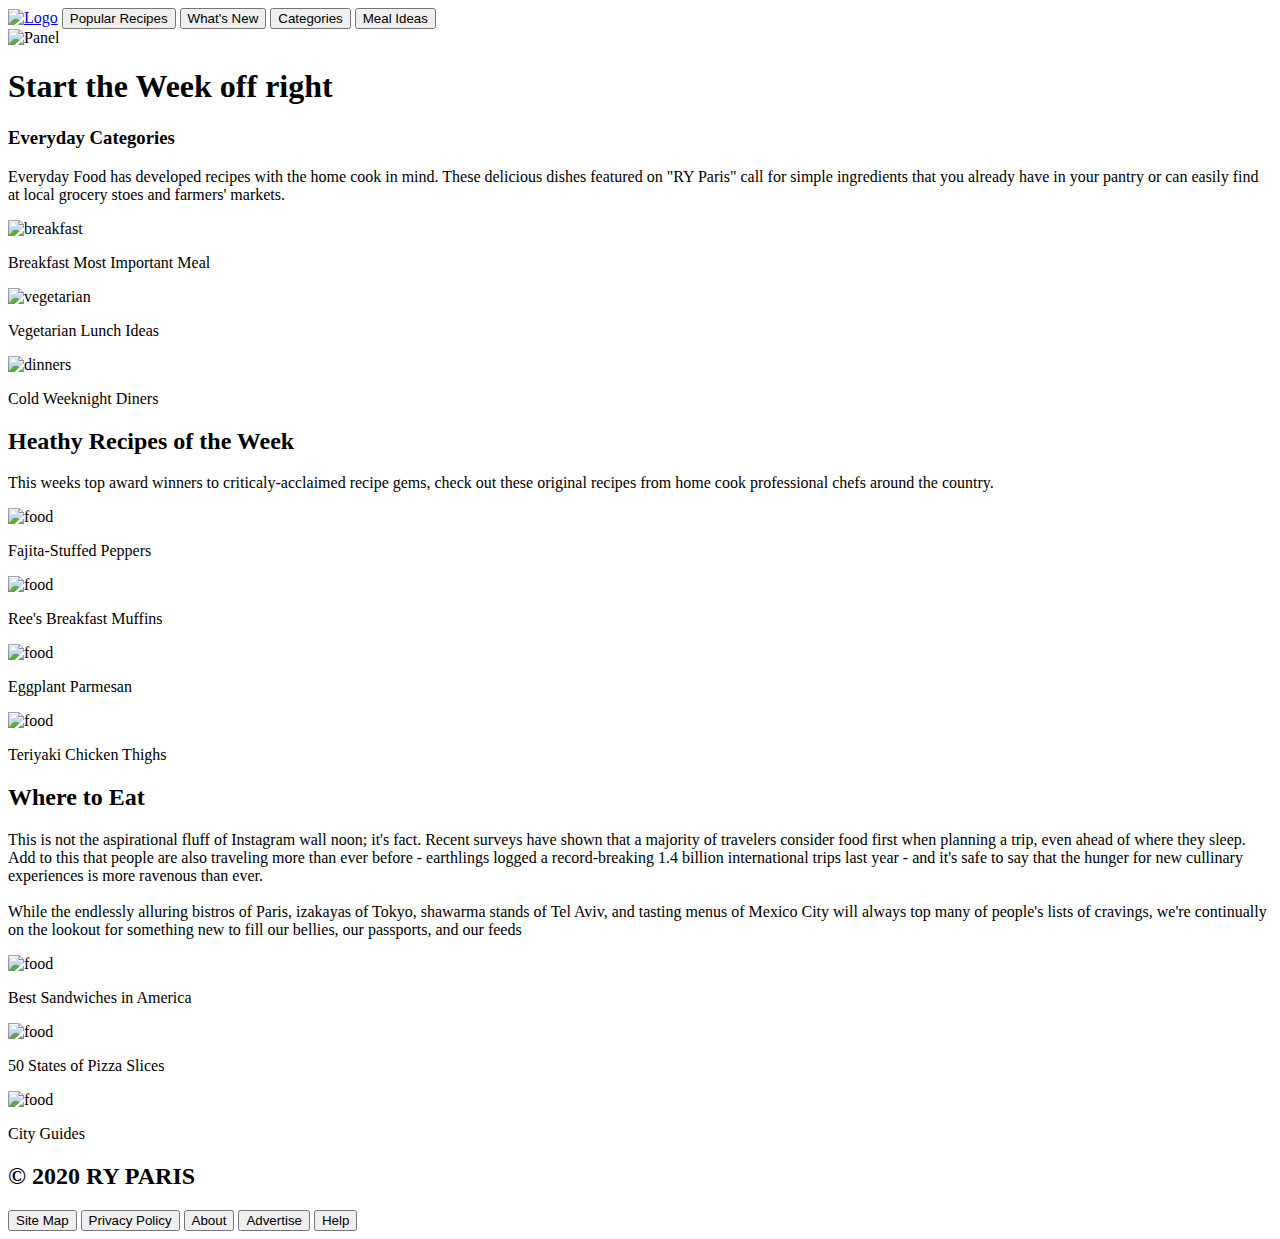
==== index.html @ add65157 "commit" ====
<!DOCTYPE html>
<html lang="en">
<head>
    <meta charset="UTF-8">
    <meta name="viewport" content="width=device-width, initial-scale=1.0">
    <link rel="stylesheet" type="text/css" href="css/style.css">
    <title>RY Paris</title>
</head>
<body>
    <header>
        <a href="index.html"><img src="images/ryparis-logo.png" alt="Logo" class="logo"></a>
        <a href="recipe.html"><button>Popular Recipes</button></a>
        <button>What's New</button>
        <button>Categories</button>
        <button>Meal Ideas</button>
    </header>
    <div class = "whiteline"></div>
    <div class = "first-panel">
        <img src="images/hero-image.png" alt="Panel" class="first-panel-img">
        <h1 id = "header1">Start the Week off right</h1>
    </div>

    <div class = second-panel>
        <h3 id = "header2">Everyday Categories</h3>
        <p id="paragraph2">Everyday Food has developed recipes with the home cook in mind.
            These delicious dishes featured on "RY Paris" call for simple
            ingredients that you already have in your pantry or can easily
            find at local grocery stoes and farmers' markets.
        </p>
        
        <div class ="second-panel-img">
            <div class = "item2">
                <img src="images/breakfast-ideas.jpg" alt ="breakfast">
                <p class = "secondpaneltext">Breakfast Most Important Meal</p>
            </div>
            <div class = "item2">
                <img src="images/vegetarian-ideas.jpg" alt ="vegetarian">
                <p class = "secondpaneltext">Vegetarian Lunch Ideas</p>
            </div>
            <div class = "item2">
                <img src="images/cold-weather-dinners.jpeg" alt ="dinners">
                <p class = "secondpaneltext">Cold Weeknight Diners</p>
            </div> 
        </div>
    </div>

    <div class = third-panel>
        <h2 id = "header3">Heathy Recipes of the Week</h2>
        <p id="paragraph3">
            This weeks top award winners to criticaly-acclaimed recipe gems,
            check out these original recipes from home cook professional chefs around the country.
        </p>
        <div class = "third-panel-img">
            <div class = "item3">
                <img src="images/fajita-peppers.jpeg" alt ="food" class ="third-panel-img">
                <p class = "third-panel-text">
                    Fajita-Stuffed Peppers
                </p>
            </div>
            <div class = "item3">
                <img src="images/muffins.jpeg" alt ="food" class ="third-panel-img">
                <p class = "third-panel-text">
                    Ree's Breakfast Muffins
                </p>
            </div>
            <div class = "item3">
                <img src="images/eggplant-parmesan.jpg" alt ="food" class ="third-panel-img">
                <p class = "third-panel-text">
                    Eggplant Parmesan
                </p>
            </div>
            <div class = "item3">
                <img src="images/bengal-burger.jpg" alt ="food" class ="third-panel-img">
                <p class = "third-panel-text">
                    Teriyaki Chicken Thighs
                </p>
            </div>
        </div>
    </div>

    <div class = fourth-panel>
        <h2 id = "header4">Where to Eat</h2>
        <p id="paragraph4">
            This is not the aspirational fluff of Instagram wall noon; it's fact. Recent
            surveys have shown that a majority of travelers consider food first 
            when planning a trip, even ahead of where they sleep. Add to this that people are
            also traveling more than ever before - earthlings logged a record-breaking 1.4 billion
            international trips last year - and it's safe to say that the hunger for new cullinary
            experiences is more ravenous than ever.
            <br>
            <br>
            While the endlessly alluring bistros of Paris, izakayas of Tokyo, shawarma stands of 
            Tel Aviv, and tasting menus of Mexico City will always top many of people's lists
            of cravings, we're continually on the lookout for something new to fill our bellies,
            our passports, and our feeds
        </p>
        <div class = "fourth-panel-img">
            <div class = "item4">
                <img src="images/burger.jpg" alt ="food" class ="fourth-panel-img">
                <p class = "fourth-panel-text">
                    Best Sandwiches in America
                </p>
            </div>
            <div class = "item4">
                <img src="images/pizza.jpeg" alt ="food" class ="fourth-panel-img">
                <p class = "fourth-panel-text">
                    50 States of Pizza Slices
                </p>
            </div>
            <div class = "item4">
                <img src="images/fajita-peppers.jpeg" alt ="food" class ="fourth-panel-img">
                <p class = "fourth-panel-text">
                    City Guides
                </p>
            </div>
        </div>
    </div>

    <footer>
        <h2 class = "footerheader">&copy; 2020 RY PARIS</h2>
        <div class = "footerbuttons">
            <button>Site Map</button>
            <button>Privacy Policy</button>
            <button>About</button>
            <button>Advertise</button>
            <button>Help</button>
        </div>
    </footer>
</body>
</html>
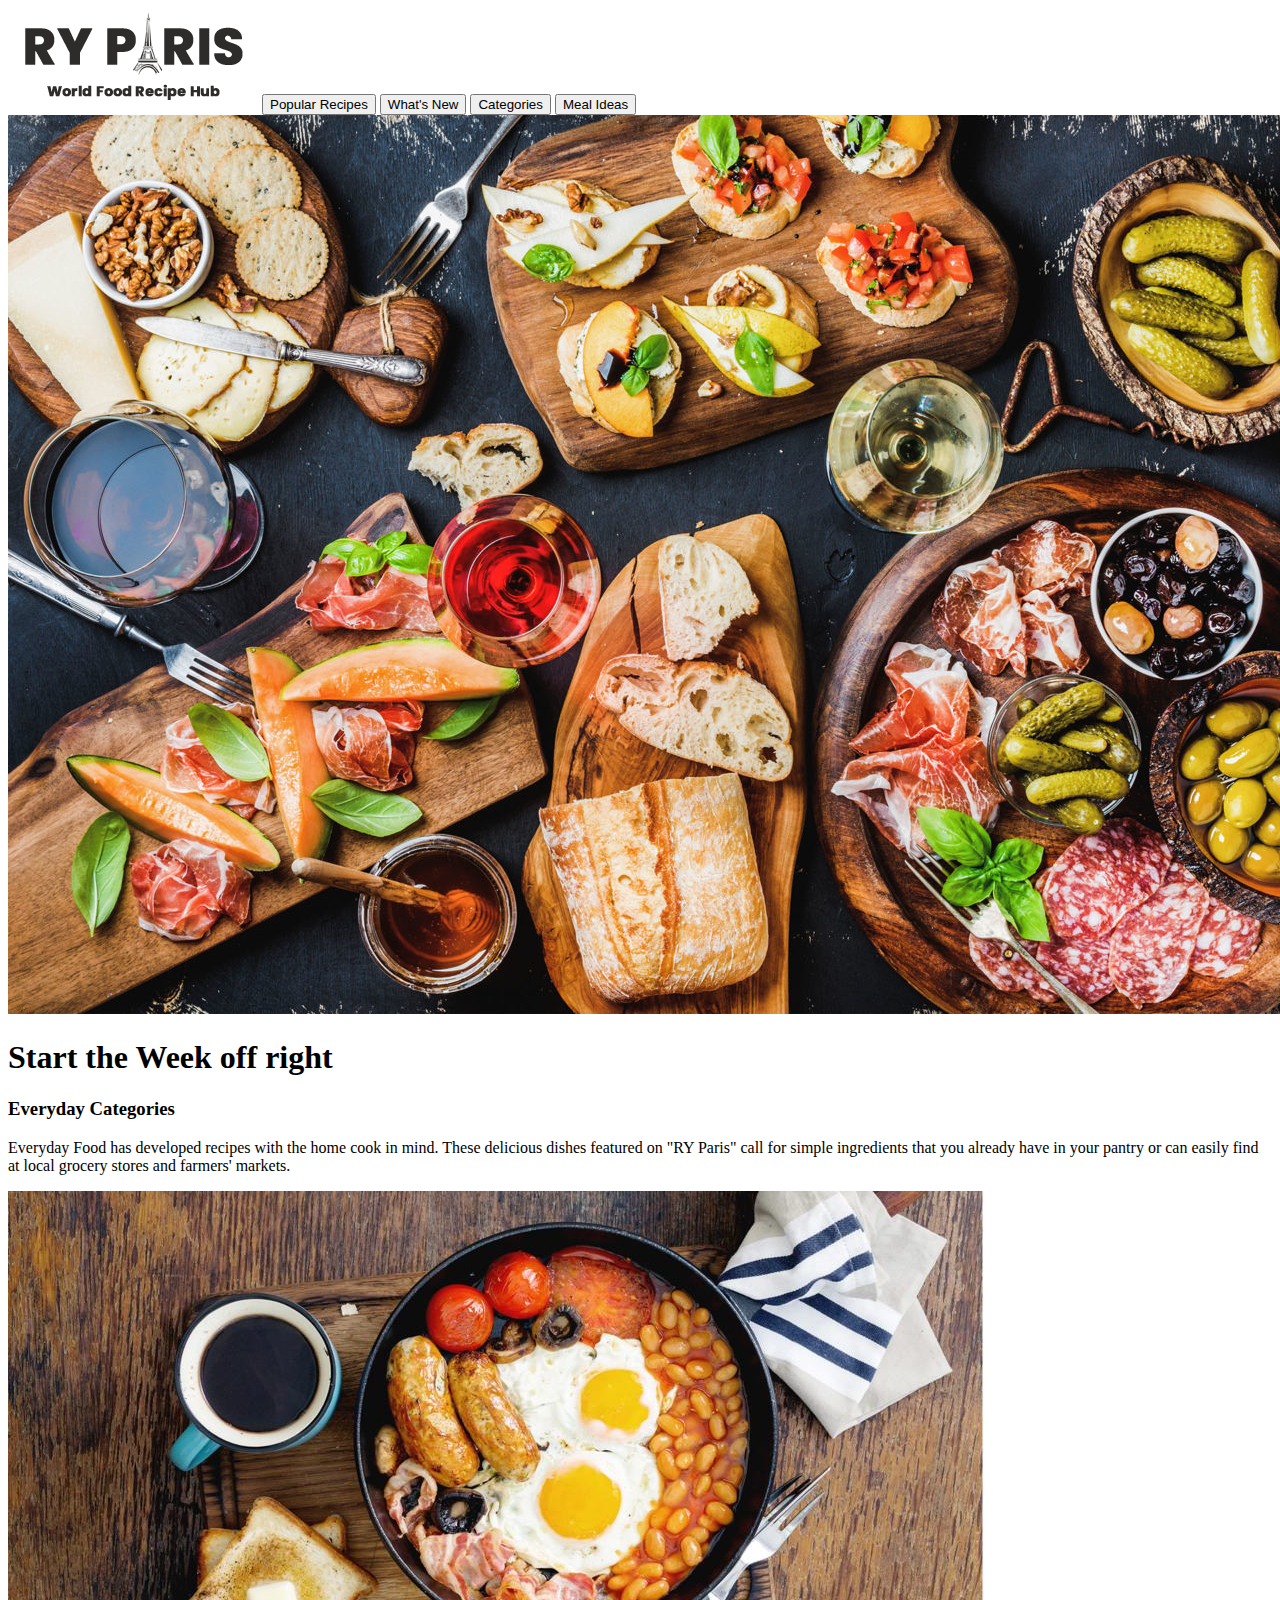
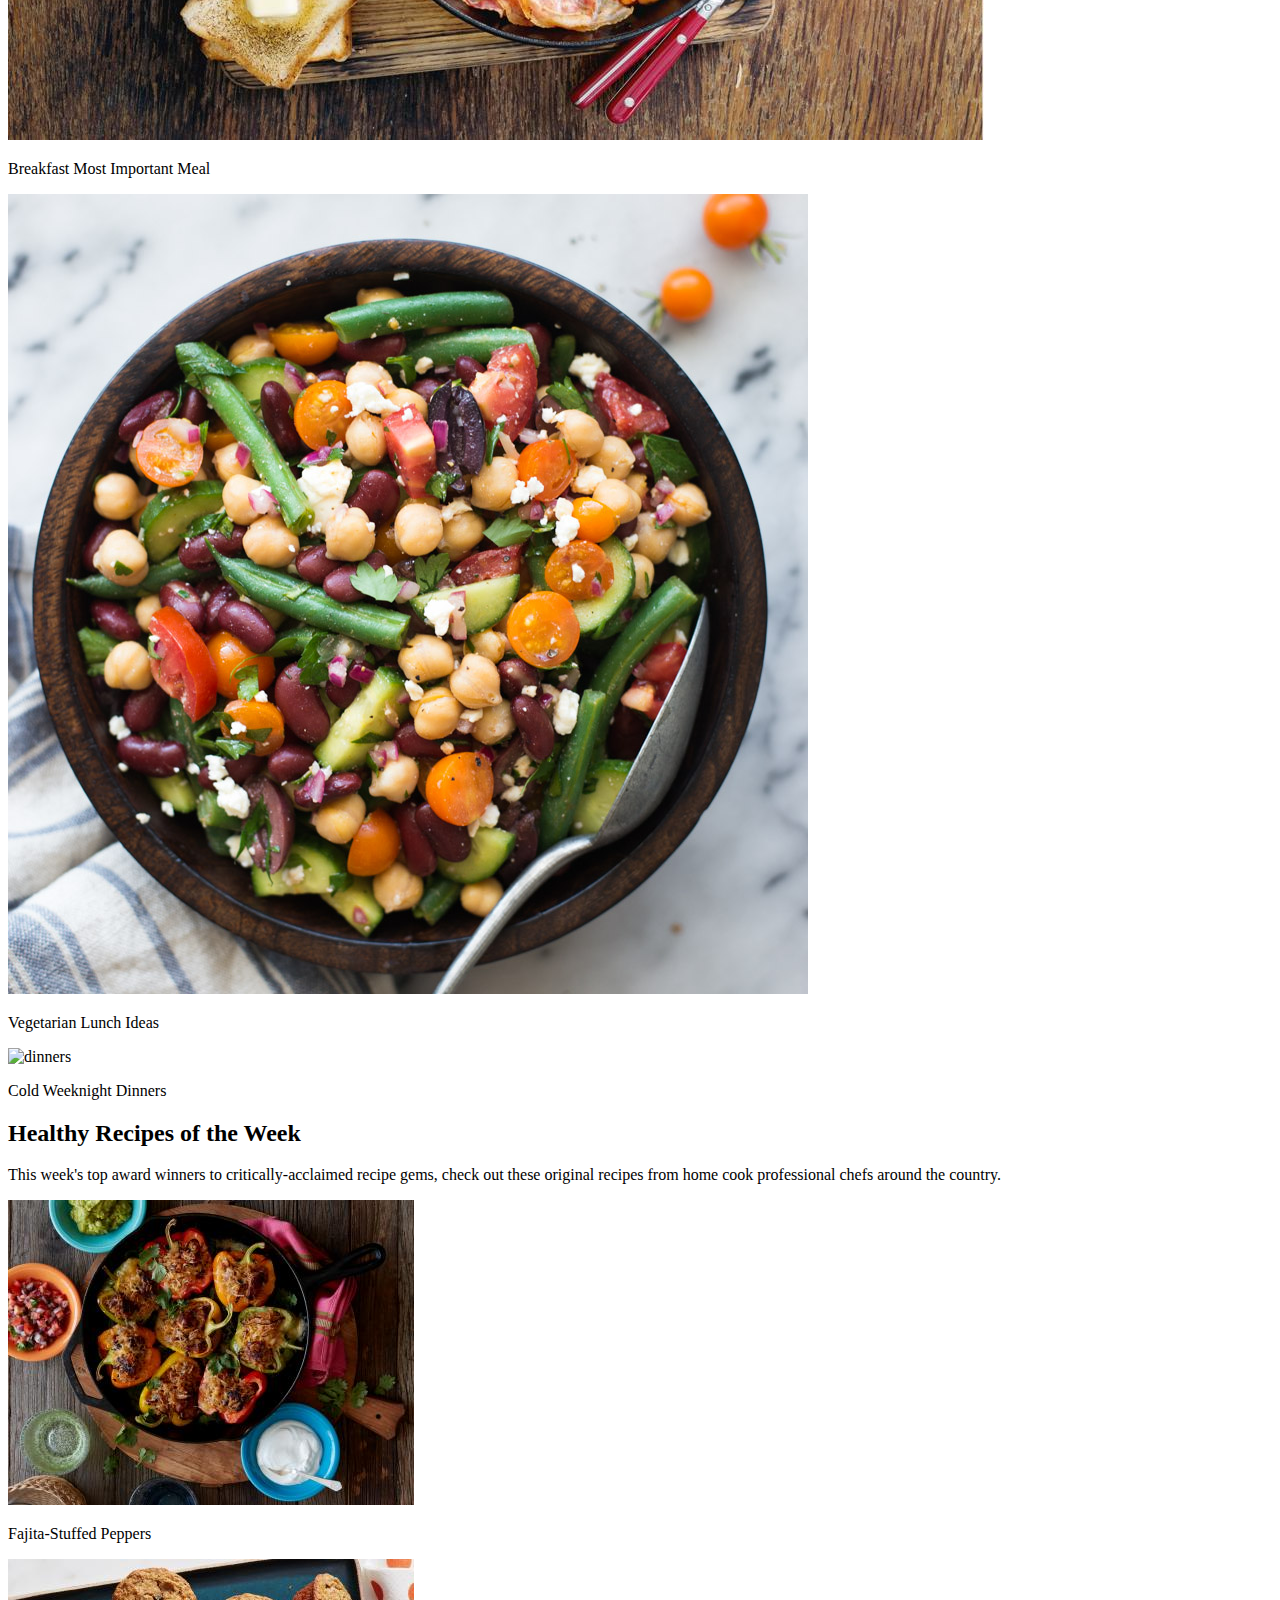
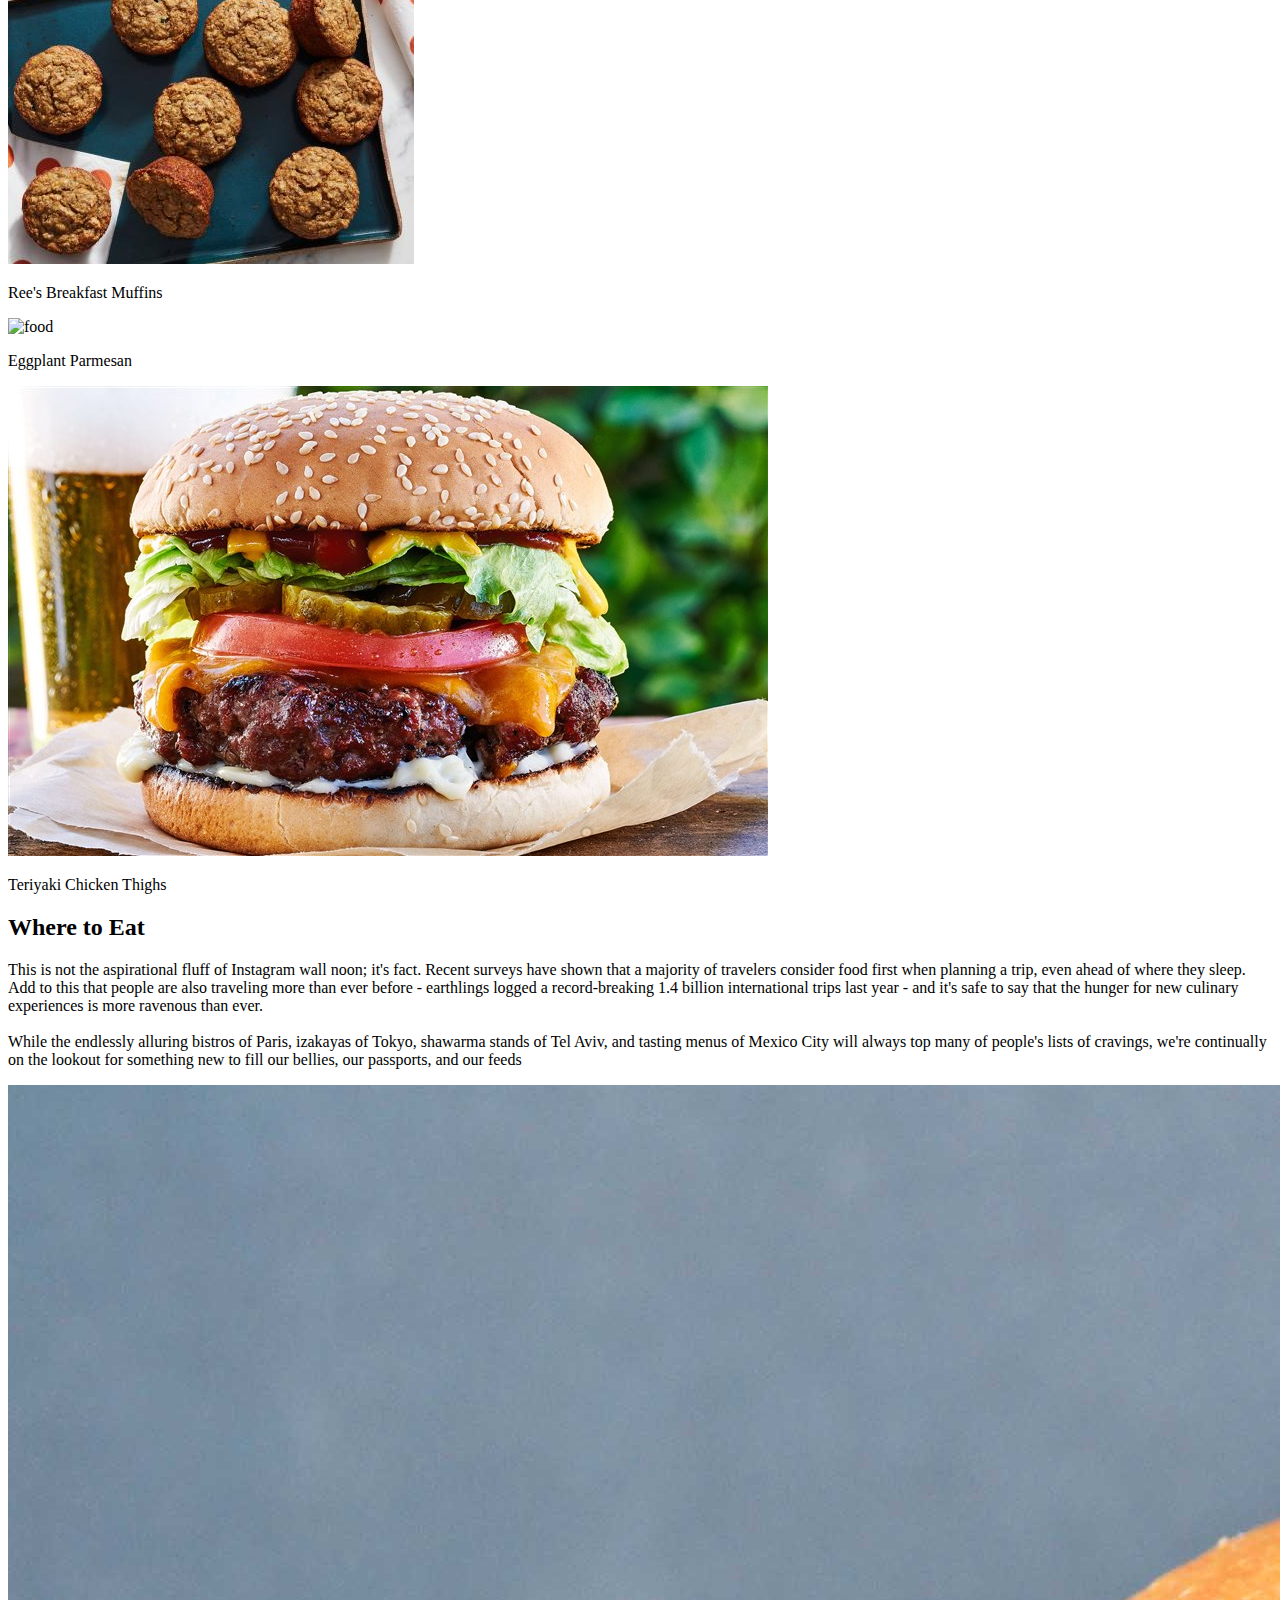
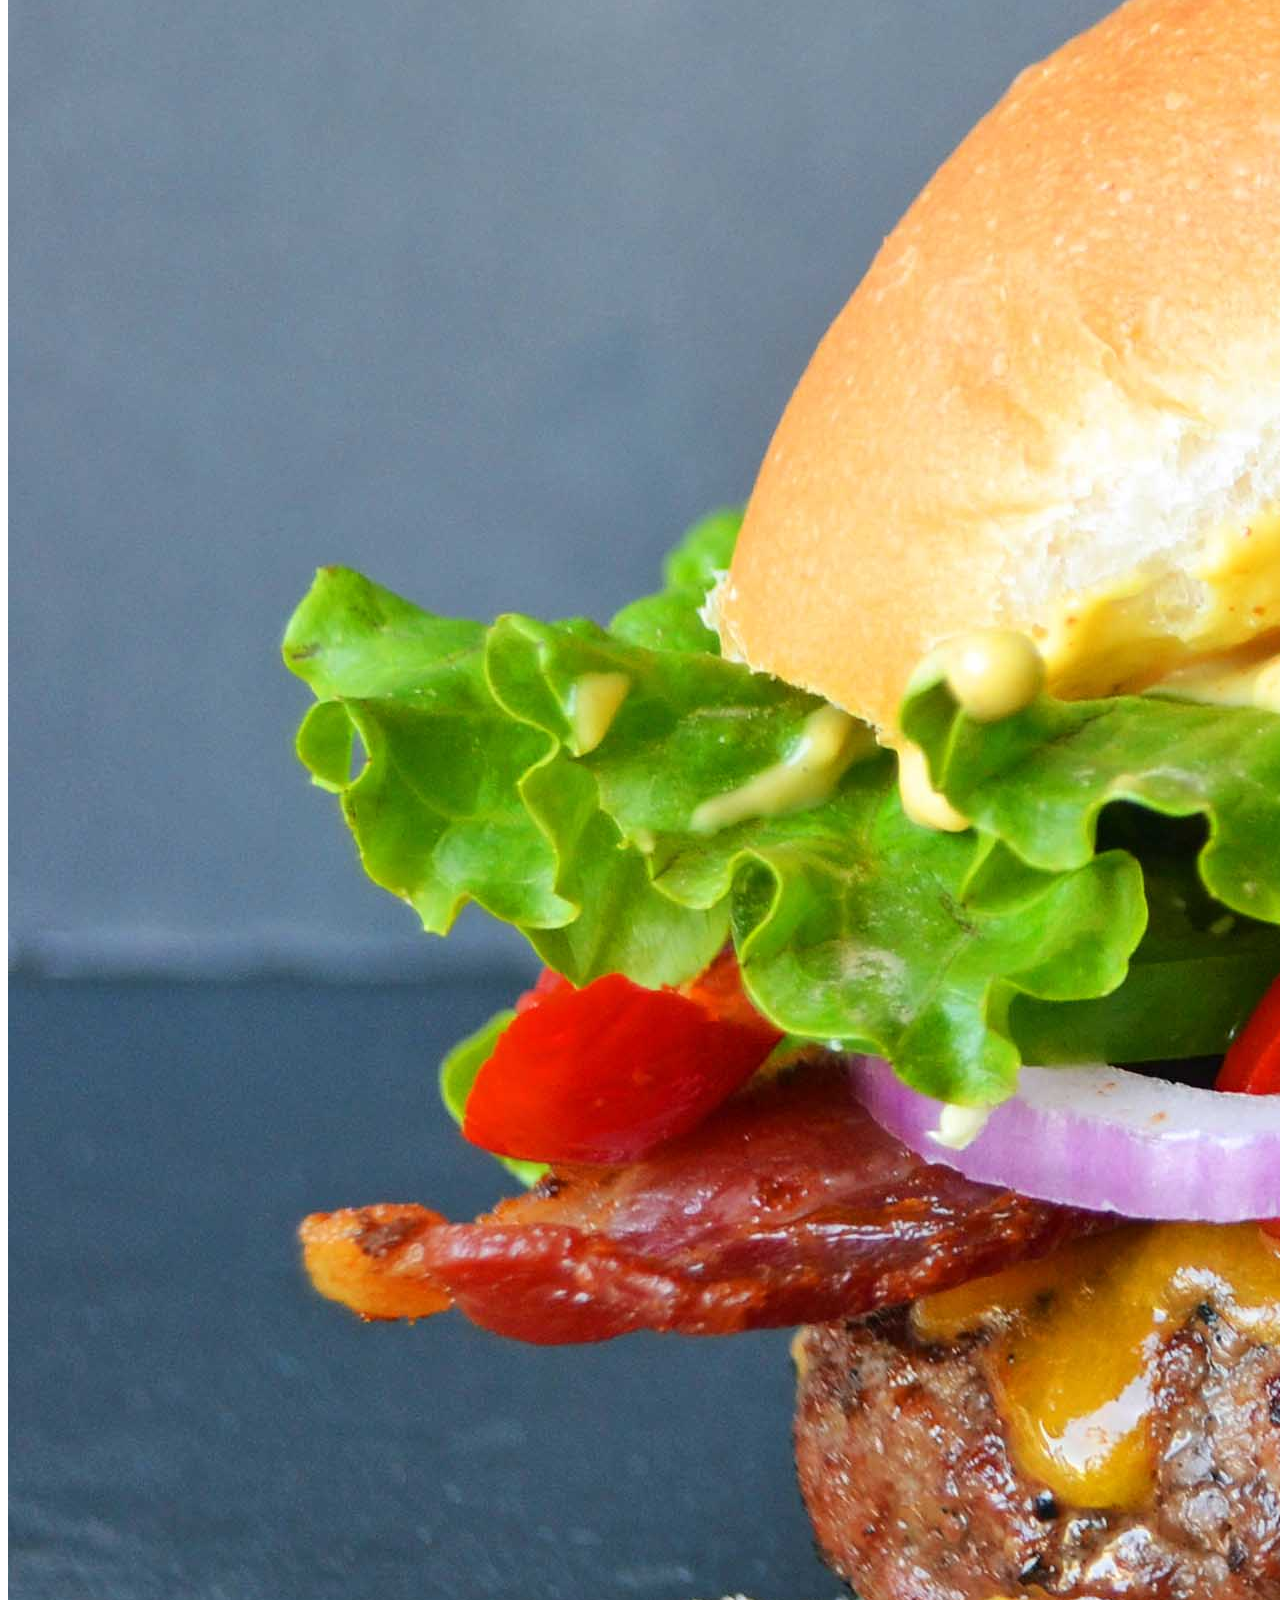
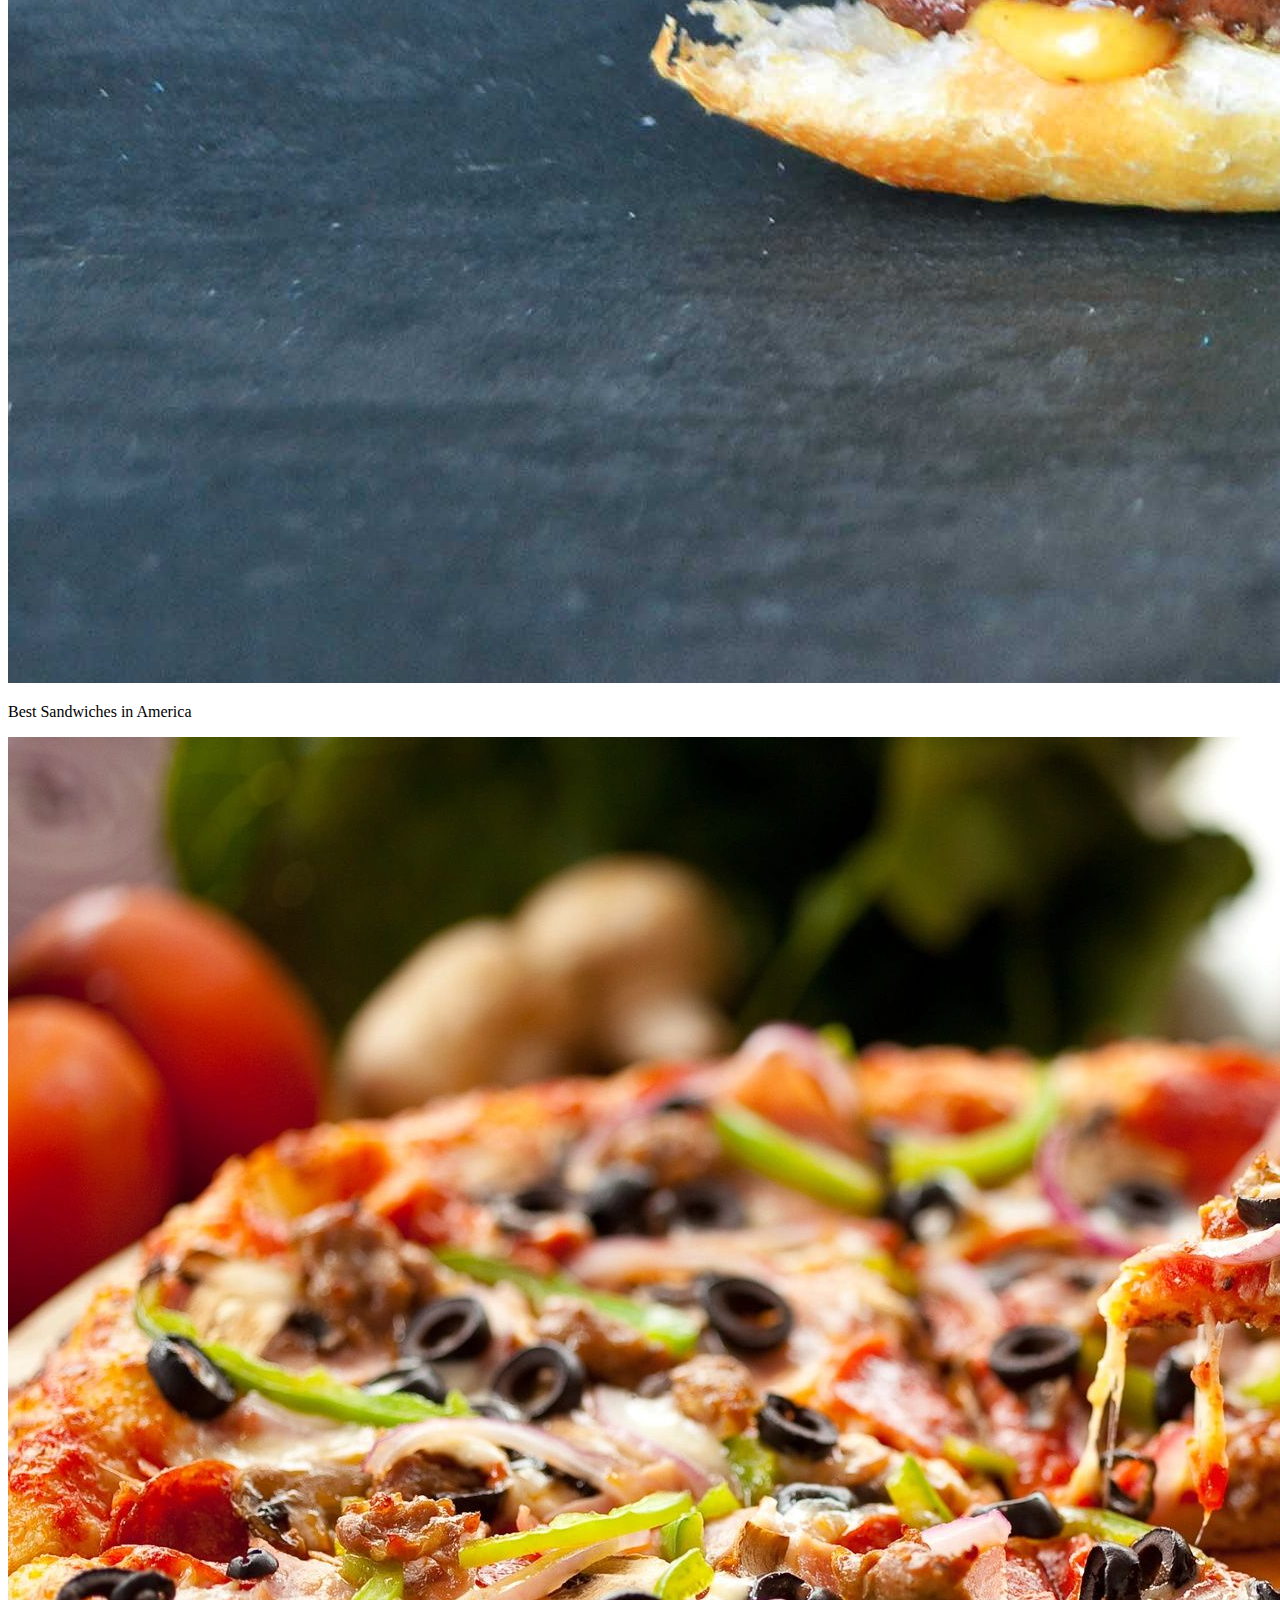
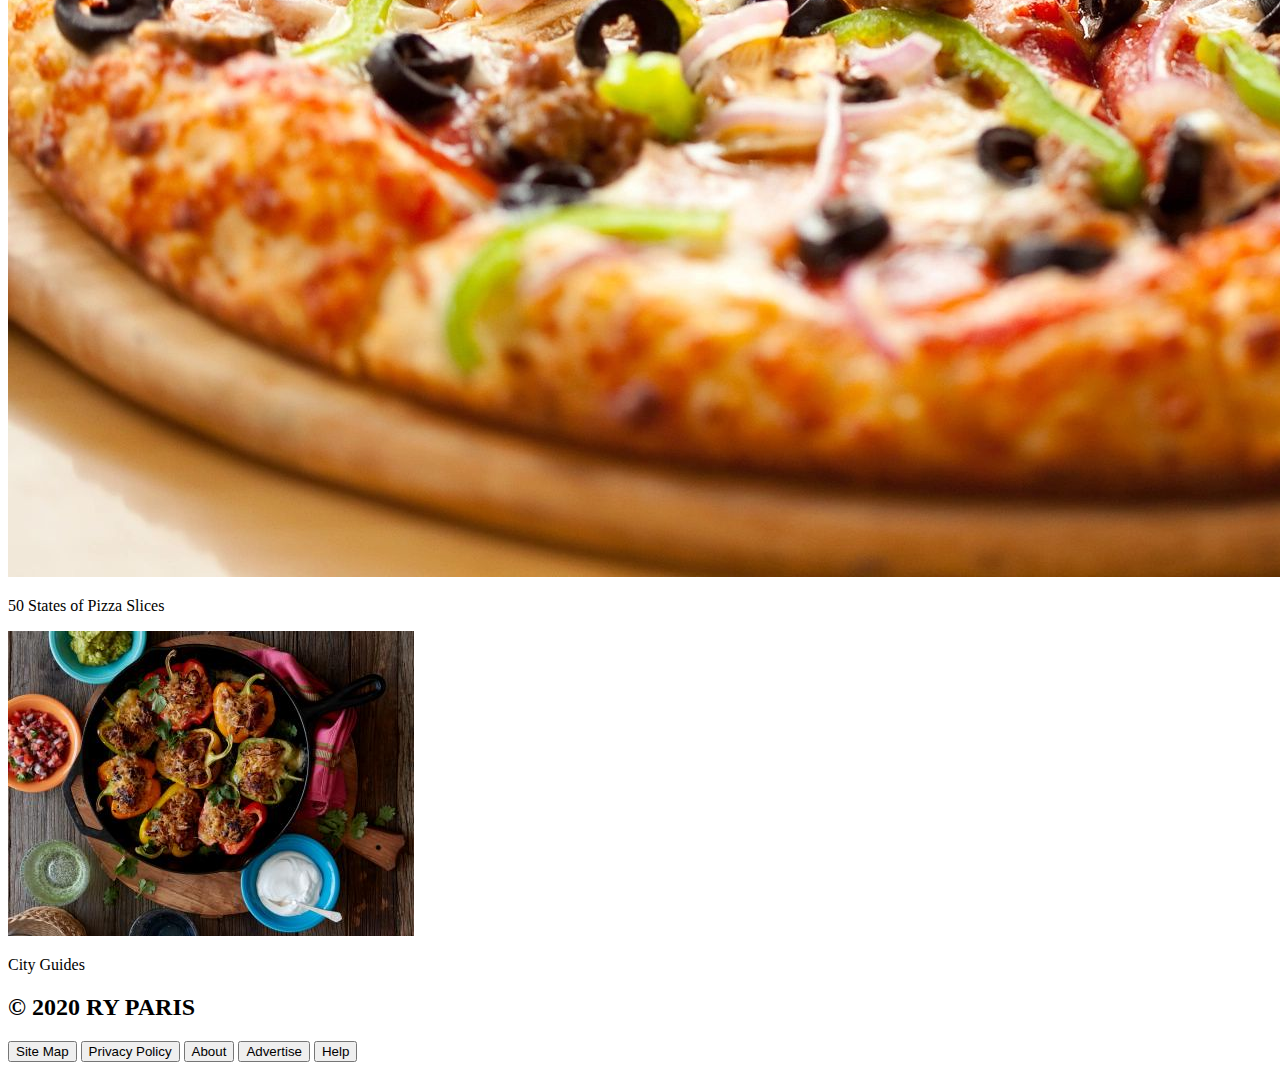
==== commit 724976c6: "commit" ====
--- a/index.html
+++ b/index.html
@@ -14,78 +14,78 @@
         <button>Categories</button>
         <button>Meal Ideas</button>
     </header>
-    <div class = "whiteline"></div>
-    <div class = "first-panel">
+    <div class="whiteline"></div>
+    <div class="first-panel">
         <img src="images/hero-image.png" alt="Panel" class="first-panel-img">
-        <h1 id = "header1">Start the Week off right</h1>
+        <h1 id="header1">Start the Week off right</h1>
     </div>
 
-    <div class = second-panel>
-        <h3 id = "header2">Everyday Categories</h3>
+    <div class="second-panel">
+        <h3 id="header2">Everyday Categories</h3>
         <p id="paragraph2">Everyday Food has developed recipes with the home cook in mind.
             These delicious dishes featured on "RY Paris" call for simple
             ingredients that you already have in your pantry or can easily
-            find at local grocery stoes and farmers' markets.
+            find at local grocery stores and farmers' markets.
         </p>
         
-        <div class ="second-panel-img">
-            <div class = "item2">
-                <img src="images/breakfast-ideas.jpg" alt ="breakfast">
-                <p class = "secondpaneltext">Breakfast Most Important Meal</p>
+        <div class="second-panel-img">
+            <div class="item2">
+                <img src="images/breakfast-ideas.jpg" alt="breakfast">
+                <p class="secondpaneltext">Breakfast Most Important Meal</p>
             </div>
-            <div class = "item2">
-                <img src="images/vegetarian-ideas.jpg" alt ="vegetarian">
-                <p class = "secondpaneltext">Vegetarian Lunch Ideas</p>
+            <div class="item2">
+                <img src="images/vegetarian-ideas.jpg" alt="vegetarian">
+                <p class="secondpaneltext">Vegetarian Lunch Ideas</p>
             </div>
-            <div class = "item2">
-                <img src="images/cold-weather-dinners.jpeg" alt ="dinners">
-                <p class = "secondpaneltext">Cold Weeknight Diners</p>
+            <div class="item2">
+                <img src="images/cold-weather-dinners.jpeg" alt="dinners">
+                <p class="secondpaneltext">Cold Weeknight Dinners</p>
             </div> 
         </div>
     </div>
 
-    <div class = third-panel>
-        <h2 id = "header3">Heathy Recipes of the Week</h2>
+    <div class="third-panel">
+        <h2 id="header3">Healthy Recipes of the Week</h2>
         <p id="paragraph3">
-            This weeks top award winners to criticaly-acclaimed recipe gems,
+            This week's top award winners to critically-acclaimed recipe gems,
             check out these original recipes from home cook professional chefs around the country.
         </p>
-        <div class = "third-panel-img">
-            <div class = "item3">
-                <img src="images/fajita-peppers.jpeg" alt ="food" class ="third-panel-img">
-                <p class = "third-panel-text">
+        <div class="third-panel-img">
+            <div class="item3">
+                <img src="images/fajita-peppers.jpeg" alt="food" class="third-panel-img">
+                <p class="third-panel-text">
                     Fajita-Stuffed Peppers
                 </p>
             </div>
-            <div class = "item3">
-                <img src="images/muffins.jpeg" alt ="food" class ="third-panel-img">
-                <p class = "third-panel-text">
+            <div class="item3">
+                <img src="images/muffins.jpeg" alt="food" class="third-panel-img">
+                <p class="third-panel-text">
                     Ree's Breakfast Muffins
                 </p>
             </div>
-            <div class = "item3">
-                <img src="images/eggplant-parmesan.jpg" alt ="food" class ="third-panel-img">
-                <p class = "third-panel-text">
+            <div class="item3">
+                <img src="images/eggplant-parmesan.jpg" alt="food" class="third-panel-img">
+                <p class="third-panel-text">
                     Eggplant Parmesan
                 </p>
             </div>
-            <div class = "item3">
-                <img src="images/bengal-burger.jpg" alt ="food" class ="third-panel-img">
-                <p class = "third-panel-text">
+            <div class="item3">
+                <img src="images/bengal-burger.jpg" alt="food" class="third-panel-img">
+                <p class="third-panel-text">
                     Teriyaki Chicken Thighs
                 </p>
             </div>
         </div>
     </div>
 
-    <div class = fourth-panel>
-        <h2 id = "header4">Where to Eat</h2>
+    <div class="fourth-panel">
+        <h2 id="header4">Where to Eat</h2>
         <p id="paragraph4">
             This is not the aspirational fluff of Instagram wall noon; it's fact. Recent
             surveys have shown that a majority of travelers consider food first 
             when planning a trip, even ahead of where they sleep. Add to this that people are
             also traveling more than ever before - earthlings logged a record-breaking 1.4 billion
-            international trips last year - and it's safe to say that the hunger for new cullinary
+            international trips last year - and it's safe to say that the hunger for new culinary
             experiences is more ravenous than ever.
             <br>
             <br>
@@ -94,22 +94,22 @@
             of cravings, we're continually on the lookout for something new to fill our bellies,
             our passports, and our feeds
         </p>
-        <div class = "fourth-panel-img">
-            <div class = "item4">
-                <img src="images/burger.jpg" alt ="food" class ="fourth-panel-img">
-                <p class = "fourth-panel-text">
+        <div class="fourth-panel-img">
+            <div class="item4">
+                <img src="images/burger.jpg" alt="food" class="fourth-panel-img">
+                <p class="fourth-panel-text">
                     Best Sandwiches in America
                 </p>
             </div>
-            <div class = "item4">
-                <img src="images/pizza.jpeg" alt ="food" class ="fourth-panel-img">
-                <p class = "fourth-panel-text">
+            <div class="item4">
+                <img src="images/pizza.jpeg" alt="food" class="fourth-panel-img">
+                <p class="fourth-panel-text">
                     50 States of Pizza Slices
                 </p>
             </div>
-            <div class = "item4">
-                <img src="images/fajita-peppers.jpeg" alt ="food" class ="fourth-panel-img">
-                <p class = "fourth-panel-text">
+            <div class="item4">
+                <img src="images/fajita-peppers.jpeg" alt="food" class="fourth-panel-img">
+                <p class="fourth-panel-text">
                     City Guides
                 </p>
             </div>
@@ -117,8 +117,8 @@
     </div>
 
     <footer>
-        <h2 class = "footerheader">&copy; 2020 RY PARIS</h2>
-        <div class = "footerbuttons">
+        <h2 class="footerheader">&copy; 2020 RY PARIS</h2>
+        <div class="footerbuttons">
             <button>Site Map</button>
             <button>Privacy Policy</button>
             <button>About</button>
@@ -127,4 +127,4 @@
         </div>
     </footer>
 </body>
-</html>+</html>
